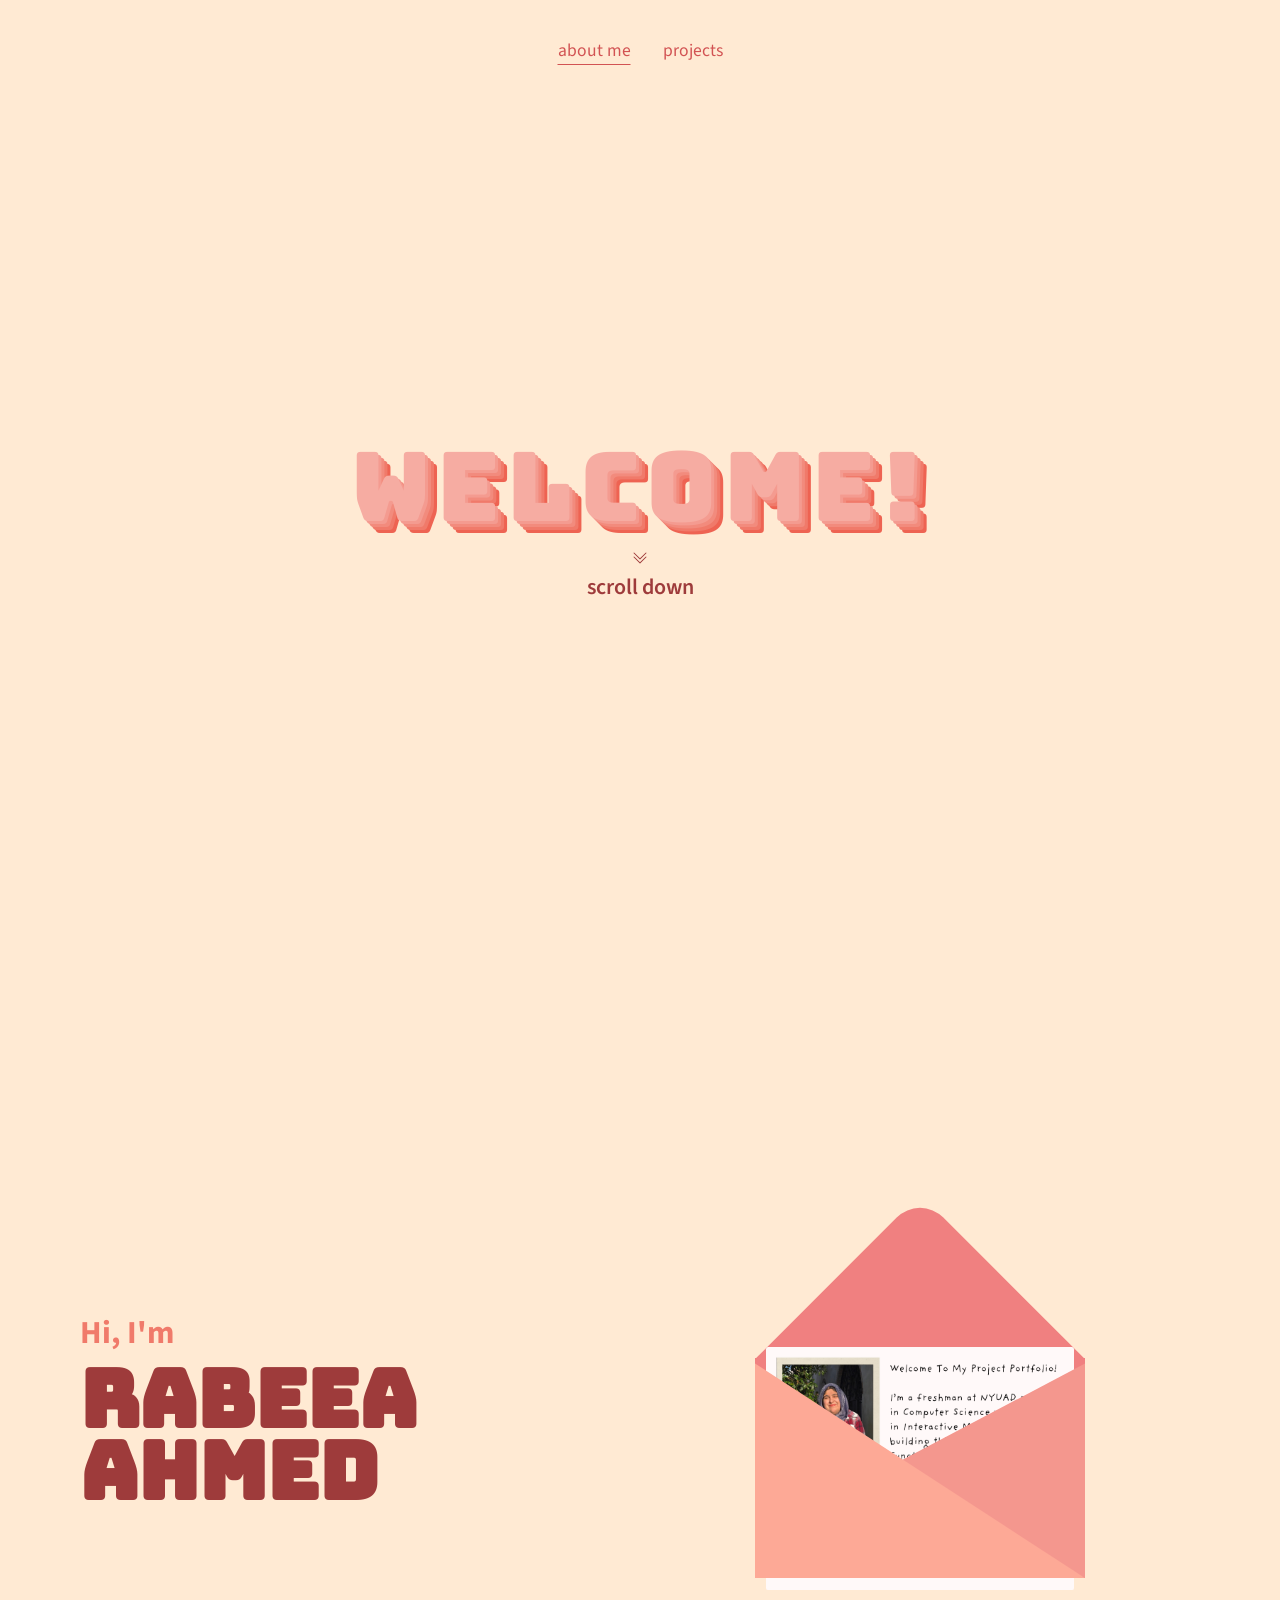
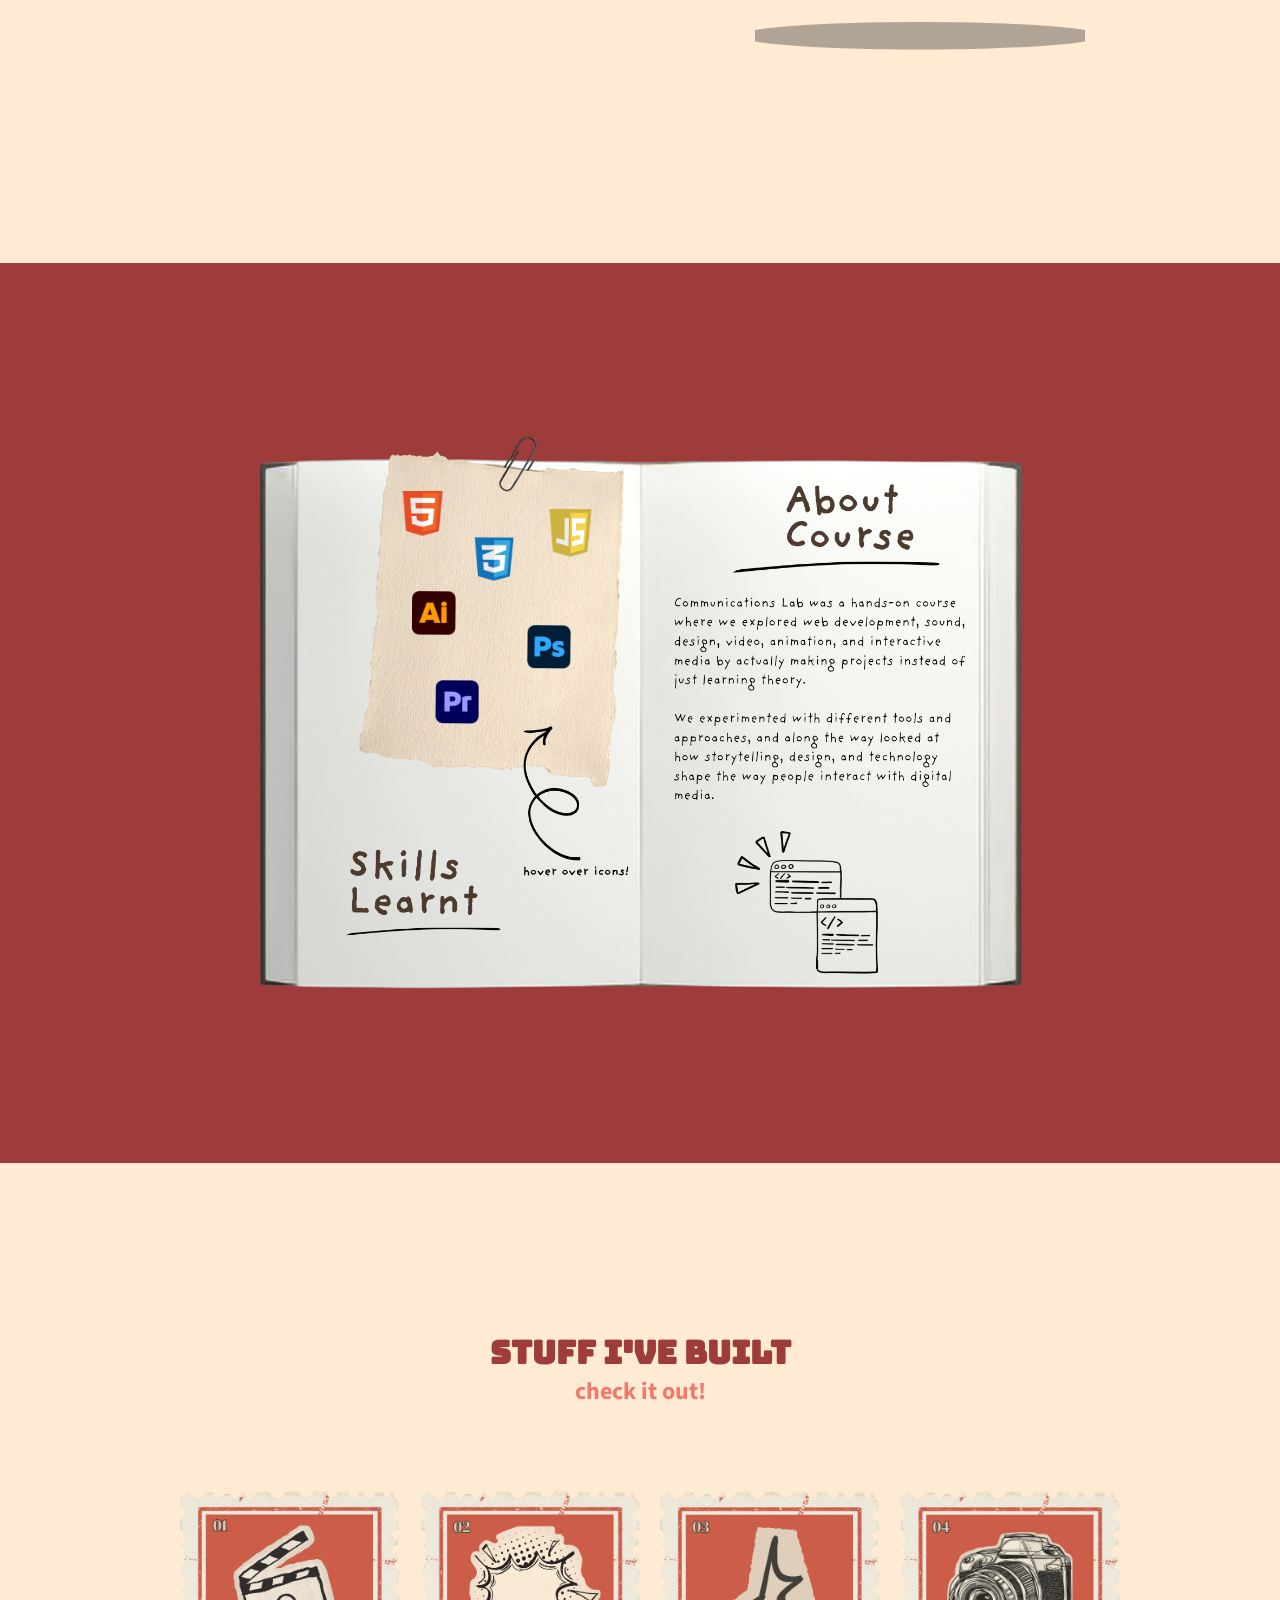
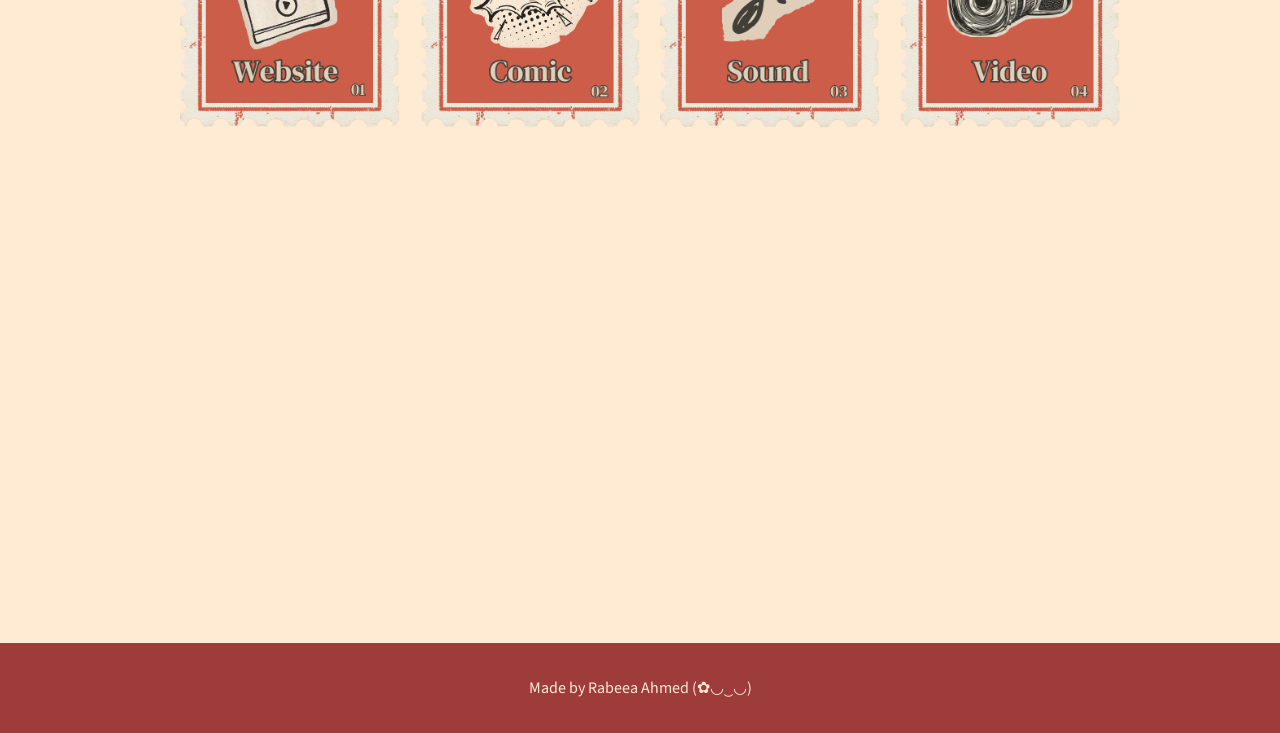
==== index.html @ ad3b731f "Initial Commit" ====
<!DOCTYPE html>
<html lang="en">
<head>
    <meta charset="UTF-8">
    <meta name="viewport" content="width=device-width, initial-scale=1.0">
    <title>Rabeea's Things</title>

    <link rel="stylesheet" href="style.css">
    <link href="https://unpkg.com/aos@2.3.1/dist/aos.css" rel="stylesheet">
    <link href="https://fonts.googleapis.com/css2?family=Bungee&display=swap" rel="stylesheet">

    <link rel="preconnect" href="https://fonts.googleapis.com">
    <link rel="preconnect" href="https://fonts.gstatic.com" crossorigin>
    <link href="https://fonts.googleapis.com/css2?family=Source+Sans+3:ital,wght@0,200..900;1,200..900&display=swap" rel="stylesheet">

</head>

<body>
    <!-- header -->
     <header>
        <!-- navigation -->
         <nav>
            <ul>
                <li><a style=" text-decoration: underline; text-underline-offset: 8px;  color:inherit;" href="index.html">about me</a></li>
                <li><a style="text-decoration:none; color:inherit;" href=projects.html>projects</a></li>
            </ul>
         </nav>
     </header>



     <!-- welcome -->
    <div class="welcome">
        <h2 class="text-shadows">welcome!</h2>
        <div class="scroll-down">
        <svg xmlns="http://www.w3.org/2000/svg" width="16" height="16" fill="currentColor"
            class="bi bi-chevron-double-down" viewBox="0 0 16 16">
            <path fill-rule="evenodd"
                d="M1.646 6.646a.5.5 0 0 1 .708 0L8 12.293l5.646-5.647a.5.5 0 0 1 .708.708l-6 6a.5.5 0 0 1-.708 0l-6-6a.5.5 0 0 1 0-.708" />
            <path fill-rule="evenodd"
                d="M1.646 2.646a.5.5 0 0 1 .708 0L8 8.293l5.646-5.647a.5.5 0 0 1 .708.708l-6 6a.5.5 0 0 1-.708 0l-6-6a.5.5 0 0 1 0-.708" />
        </svg>
        scroll down
        </div>
    </div>

    <!-- about me -->
    <div class="about-me" >
        <!-- name -->
        <div class="text" data-aos="fade-in" data-aos-duration="1000">
            <h2 style="font-size: 2em;">Hi, I'm</h2>
            <h1 class="name">RABEEA AHMED</h1>
        </div>

        <!-- envelope -->
        <div class="envelope-section">
            <div class="container">
            <div class="valentines" id="valentine">

                <div class="envelope">
                <div class="card"></div>
                </div>

                <div class="front"></div>

            </div>
            </div>
        </div>

    </div>


    <!-- skills and course description -->
    <div class="skills-section">
    <div class="notebook-wrapper" data-aos="fade-right">
        <img src="/img/skill.png" class="notebook-bg" >

        <div class="skill-box html" style="top: 10%; left: 15%;">
            <img src="/img/html.png" alt="HTML">
            <span class="skill-label">HTML</span>
        </div>

        <div class="skill-box css" style="top: 18%; left: 24.5%;">
            <img src="/img/css.png" alt="CSS">
            <span class="skill-label">CSS</span>
        </div>

        <div class="skill-box js" style="top: 13%; left: 34%;">
            <img src="/img/js.png" alt="Javascript">
            <span class="skill-label">JavaScript</span>
        </div>

        <div class="skill-box ai" style="top: 28%; left: 16%;">
            <img src="/img/illustrator.png" alt="Adobe Illustrator">
            <span class="skill-label">Adobe Illustrator</span>
        </div>

        <div class="skill-box pr" style="top: 44%; left: 19%;">
            <img src="/img/premier.png" alt="Premier Pro">
            <span class="skill-label">Premier Pro</span>
        </div>

        <div class="skill-box ps" style="top: 34%; left: 31%;">
            <img src="/img/photoshop.png" alt="Photoshop">
            <span class="skill-label">Adobe Photoshop</span>
        </div>
        
        </div>
    </div>

    <!-- projects -->
    <div data-aos="fade-up" data-aos-duration="1000" class="projects">
        <h1>stuff i've built</h1>
        <h2>check it out!</h2>
        <a href="projects.html#one">
            <img src="img/website.png">
        </a>

        <a href="projects.html#two">
            <img src="img/comic.png">
        </a>

        <a href="projects.html#three">
            <img src="img/sound.png">
        </a>

        <a href="projects.html#four">
            <img src="img/video.png">
        </a>
    </div>
    

    <!-- javascript -->
    <script src="https://unpkg.com/aos@2.3.1/dist/aos.js"></script>

    <script>
        const el = document.querySelector("#valentine");

        const observer = new IntersectionObserver((entries) => {
        entries.forEach(entry => {
        if (entry.isIntersecting) {
            el.classList.add("open");
        } else {
            el.classList.remove("open");
        }
        });
        }, { threshold: 0.5 });

        observer.observe(el);

        AOS.init();
        
    </script>

</body>

<!-- footer -->
<footer>
    <div>Made by Rabeea Ahmed (✿◡‿◡)</div>
</footer>

</html>
---- style.css ----
html, body {
    overflow-x: hidden;
}

/* body */
body {
  margin: 0;
  padding: 0;
  font-family: "Source Sans 3", sans-serif;
  background-color: #FFEAD3 ;
}

/* nav */
header {
  display: flex;
  justify-content: center; /* center everything horizontally */
  align-items: center;
  background-color: #FFEAD3;
  padding-top: 3%;
}

/* navigation */
nav ul {
  display: flex;
  justify-content: center; /* center items inside */
  align-items: center;
  list-style: none;
  padding: 0;
  margin: 0;
  gap: 2rem; /* space between items */
}

/* navigation elements */
nav ul li {
  font-size: 1.1em;
  color: #D25353;
}

nav ul li a {
  text-decoration: none;
  color: inherit;
}

nav ul li:hover {
  color: #EA7B7B;
}


/* welcome effect */
*,
*::before,
*::after {
  box-sizing: border-box;
}

:root {
  --color-primary: #f6aca2;
  --color-secondary: #f49b90;
  --color-tertiary: #f28b7d;
  --color-quaternary: #f07a6a;
  --color-quinary: #ee6352;
}

.welcome {
  display: flex;
  align-content: center;
  justify-content: center;

    min-height: 100vh;
    font-weight: 300;
    font-size: 1.25rem;
    display: flex;
    flex-direction: column;
    justify-content: center;
    overflow: hidden;
    background-color: #FFEAD3;
}

.text-shadows {
  text-shadow: 3px 3px 0 var(--color-secondary), 6px 6px 0 var(--color-tertiary),
    9px 9px var(--color-quaternary), 12px 12px 0 var(--color-quinary);
  font-family: bungee, sans-serif;
  font-weight: 400;
  text-transform: uppercase;
  font-size: calc(2rem + 5vw);
  text-align: center;
  margin: 0;
  color: var(--color-primary);
  animation: shadows 1.2s ease-in infinite;
  letter-spacing: 0.4rem;
}

@keyframes shadows {
  0% {
    text-shadow: none;
  }
  10% {
    transform: translate(-3px, -3px);
    text-shadow: 3px 3px 0 var(--color-secondary);
  }
  20% {
    transform: translate(-6px, -6px);
    text-shadow: 3px 3px 0 var(--color-secondary),
      6px 6px 0 var(--color-tertiary);
  }
  30% {
    transform: translate(-9px, -9px);
    text-shadow: 3px 3px 0 var(--color-secondary),
      6px 6px 0 var(--color-tertiary), 9px 9px var(--color-quaternary);
  }
  40% {
    transform: translate(-12px, -12px);
    text-shadow: 3px 3px 0 var(--color-secondary),
      6px 6px 0 var(--color-tertiary), 9px 9px var(--color-quaternary),
      12px 12px 0 var(--color-quinary);
  }
  50% {
    transform: translate(-12px, -12px);
    text-shadow: 3px 3px 0 var(--color-secondary),
      6px 6px 0 var(--color-tertiary), 9px 9px var(--color-quaternary),
      12px 12px 0 var(--color-quinary);
  }
  60% {
    text-shadow: 3px 3px 0 var(--color-secondary),
      6px 6px 0 var(--color-tertiary), 9px 9px var(--color-quaternary),
      12px 12px 0 var(--color-quinary);
  }
  70% {
    text-shadow: 3px 3px 0 var(--color-secondary),
      6px 6px 0 var(--color-tertiary), 9px 9px var(--color-quaternary);
  }
  80% {
    text-shadow: 3px 3px 0 var(--color-secondary),
      6px 6px 0 var(--color-tertiary);
  }
  90% {
    text-shadow: 3px 3px 0 var(--color-secondary);
  }
  100% {
    text-shadow: none;
  }
}

/* scroll effect */
.scroll-down {
  display: flex;
  flex-direction: column;
  align-items: center;
  animation: bounce 1s infinite;

     color: #9E3B3B;
    text-align: center;
    font-size: 1.1em;
    font-weight: 600;
}

.scroll-down svg {
  margin-bottom: 5px;
}

.scroll{
  
     color: #9E3B3B;
    text-align: center;
    font-size: 1.1em;
    font-weight: 600;
}

@keyframes bounce {
  0%, 100% {
    transform: translateY(0);
  }
  25%, 75% {
    transform: translateY(4px);
  }
  50% {
    transform: translateY(8px);
  }
}



/* envelope */
.container{
  position: relative;
  display: grid;
  place-items: center;
  min-height: 100vh;
  margin: 0;
  overflow-x: hidden;
}

.valentines{
  position: relative;
  top: 50px;
  cursor: pointer;
  animation: up 3s linear infinite;
}

.envelope{
  position: relative;
  width: 300px;
  height: 200px;
  background: #f08080;
  display: grid;
  place-items: center;


}

.envelope::before{
  content: '';
  position: absolute;
  width: 212px;
  height: 212px;
  background: #f08080;
  transform: rotate(45deg);
  top: -105px;
  left: 44px;
  border-radius: 30px 0 0 0;
}

.front{
  position: absolute;
  border-right: 180px solid #f4978e;
  border-top: 95px solid transparent;
  border-bottom: 100px solid transparent;
  left: 120px;
  top: 5px;
  width: 0;
  height: 0;
  z-index: 10;
}

.front::before{
  content: '';
  position: absolute;
  border-left: 300px solid #fda996;
  border-top: 195px solid transparent;
  left: -120px;
  top: -95px;
}

/* letter */
.card{
  position: relative;
  width: 280px;
  height: 221px;;

  background-image: url("/img/letter2.png");
  background-size: cover;
  background-repeat: no-repeat;
  background-position: center;

  border-radius: 2px;
  display: grid;
  place-items: center;

  transition: 1s ease;
  transform: translateY(-10px);
  
}

/* open state on scroll */
.valentines.open .card{
  transform: translateY(-140px);
}

/* image inside card */
.letter-img{
  width: 70%;
  height: auto;
  object-fit: contain;
  z-index: 2;
}

/* floating animation */
@keyframes up{
  0%, 100%{ transform: translateY(0); }
  50%{ transform: translateY(-30px); }
}

/* shadow */
.valentines::before{
  content: '';
  position: absolute;
  width: 330px;
  height: 25px;
  border-radius: 50%;
  background: rgba(0,0,0,.3);
  top: 240px;
  left: -15px;
  animation: scale 3s linear infinite;
}

@keyframes scale{
  0%, 100%{ transform: scaleX(1); }
  50%{ transform: scaleX(.85); }
}


/* about me */
.about-me{
  display: flex;
  justify-content: space-between;
  align-items: center;
  min-height: 100vh;
  padding: 0 80px;
}

.text{
  flex: 1;
  padding: 0;
  margin: 0;
}

.envelope-section{
  flex: 1;
  display: flex;
  justify-content: center;
}


.container{
  transform: scale(1.1);
  transform-origin: center;
}

.text{
    color:#f07a6a;
    line-height: 0.9;
}

.text h2{
    margin: 0;
}

.text h1{
    margin: 0;
    margin-top: 15px;


}
.name{
    font-family: "Bungee", sans-serif;
    font-size: 5em;
    color:#9E3B3B;
}



@import url('https://fonts.googleapis.com/css2?family=Indie+Flower&display=swap');

/* skills and course description */
.skills-section {
    width: 100vw;
    height: 100vh;
    background-color: #9E3B3B;
    display: flex;
    justify-content: center;
    align-items: center;
}

.notebook-wrapper {
    position: relative;
    width: 60vw; 
}

.notebook-bg {
    width: 100%;
    display: block;
}

.skill-box {
    position: absolute;
    display: flex;
    flex-direction: column;
    align-items: center;
    transition: transform 0.3s ease;
}

.skill-box img {
    width: 40%; /* size of individual icons */
    height: auto;
    cursor: pointer;
}

/* label */
.skill-label {
    font-family: 'Indie Flower', cursive;
    font-size: 1vw;
    color: #333;
    margin-top: 5px;
    white-space: nowrap;
    
    /* reveal animation */
    clip-path: inset(0 100% 0 0); 
    transition: clip-path 0.5s steps(15);
}

/* hover state */
.skill-box img:hover {
    transform: scale(1.1) rotate(3deg); /* slight lift and tilt */
}

.skill-box:hover .skill-label {
    clip-path: inset(0 0 0 0); /* reveals text */
}


.skill-item {
    display: flex;
    align-items: center;
    gap: 10px;
    cursor: pointer;
}

.skill-name {
    font-family: 'Indie Flower', cursive;
    font-size: 1.2rem;
    color: #333;
    
    /* initially hidden via clipping */
    clip-path: inset(0 100% 0 0); 
    transition: clip-path 0.8s steps(40); 
    white-space: nowrap;
}

/* When the icon or the container is hovered, reveal the text */
.skill-item:hover .skill-name {
    clip-path: inset(0 0 0 0); /* Reveals the text from left to right */
}

.skill-item:hover .skill-icon {
    animation: jitter 0.2s infinite;
}

@keyframes jitter {
    0% { transform: rotate(0deg); }
    33% { transform: rotate(1deg); }
    66% { transform: rotate(-1deg); }
    100% { transform: rotate(0deg); }
}


/* projects */
.projects {
    display: flex;
    flex-wrap: wrap;

    justify-content: center;   
    align-content: flex-start; 
    text-align: center;
    padding: 50px;

    min-height: 100vh; 
    

}

.projects h1 {
    width: 100%;
    font-family: "Bungee", sans-serif;
    color:#9E3B3B;
    margin: 0;
    margin-top: 10%;
}

.projects h2 {
    width: 100%;
    font-size: 1.5em;
    margin: 0;
    margin-bottom: 80px;
    color:#f07a6a;
}

.projects img {
    width: 220px; 
    height: 240px;
    display: block;
    cursor: pointer;
    margin: 0 0 20px 20px;

    
}

.projects img:hover {
    transform: translateY(-10px) rotate(3deg); /* lift and slight tilt */
    filter: drop-shadow(15px 15px 25px rgba(0,0,0,0.2)); 
}

.projects img:active {
  /* squishes down when clicked */
  transform: scale(0.95);
}




/* footer */
footer {
    display: flex;
    align-items: center;
    margin-top: 20vh;
    justify-content: center;
    background-color: #9E3B3B;
    color: #FFEAD3;
    width: 100vw;
    height: 10vh;
    font-size: 1em;
}


/*  my projects */
.list div{
    margin-bottom: 10vh;
    padding:5%;
}
.slide .overlay {
    position: relative;
    z-index: 2;
}

.slide {
    position: relative;
    width: 100vw;
    height: 100vh;
    overflow: hidden;
}

.slide img {
    position: absolute;
    inset: 0;
    width: 100%;
    height: 100%;
    object-fit: cover;
}

.overlay {
    position: absolute;
    top: 50%;
    transform: translateY(-50%);
    z-index: 2;

    display: flex;
    flex-direction: column;
    gap: 10px;

      overflow: hidden;

}

.overlay.left {
    left: -8vw;
    align-items: flex-start;
}

.overlay.right {
    right: -7vw;
    align-items: flex-end;
}


.overlay video {
    width: 28vw;
    max-width: 450px;
    border-radius: 12px;
    object-fit: cover;
}

.cta {
    color: #EA7B7B;
    text-decoration: none;
    font-family: "Bungee", sans-serif;
    font-size: 1rem;

    background: rgba(255, 255, 255, 0.4);
    padding: 10px 15px;
    border-radius: 8px;

    transition: 0.2s ease;

    position: absolute;
    top: 90%;

}

.overlay.left .cta {
    left: 12%;
}

.overlay.right .cta {
    right: 12%;
    left: auto; /* important: cancels left */
}

.cta:hover {
    transform: scale(1.05);
}



/* mobile responsiveness */
@media (max-width: 768px) {
    /* Prevent the parent container from overflowing */
    .list {
        overflow-x: hidden;
        width: 100%;
    }

    .slide {
        height: auto; 
        display: flex;
        flex-direction: column;
        margin-bottom: 5vh;
        align-items: center; 
        /* Fix the horizontal cutoff */
        width: 100%; 
        overflow: visible; 
    }

    .slide img {
        position: relative;
        /* CRITICAL: Must be less than 100% to see the shift */
        width: 100%; 
        height: auto;
        min-height: 200px;
        max-height: 300px;
        inset: auto;
        border-radius: 10px;
        object-fit: cover;
    }

    /* Shift images for slides 1 and 3 to the LEFT */
    #one img, #three img {
        margin-right: 25%; /* Ensures it touches the left edge */
    }

    /* Shift images for slides 2 and 4 to the RIGHT */
    #two img, #four img {
        margin-left: 25%; /* Ensures it touches the right edge */
    }

    .overlay.left, 
    .overlay.right {
        position: relative;
        top: 0;
        left: 0;
        right: 0;
        transform: none;
        width: 100%;
        padding: 20px 0;
        
        display: flex;
        flex-direction: column;
        align-items: center !important; 
        gap: 10px;
    }

    .overlay video {
        /* Ensure video doesn't cause overflow */
        width: 90%; 
        max-width: 450px;
        height: auto;
    }

    .overlay.left .cta,
    .overlay.right .cta {
        position: static;
        margin: 10px auto;
        transform: none;
        left: auto;
        right: auto;
        width: fit-content;

        font-size: 0.8rem;
    }

    .about-me {
        flex-direction: column; /* Stacks text on top of envelope */
        justify-content: center;
        padding: 40px 20px;
        min-height: auto;
        text-align: center; /* Centers the "Hi, I'm" text */
    }

    .text {
        flex: none;
        margin-bottom: 50px; /* Space between name and envelope */
        width: 100%;
    }

    .name {
        font-size: 3em; /* Shrink large text for mobile screens */
        word-wrap: break-word;
    }

    .envelope-section {
        flex: none;
        width: 100%;
        display: flex;
        justify-content: center;
        align-items: center;
    }

    /* Adjust the container height so the envelope isn't floating in 100vh of space */
    .container {
        min-height: 400px; 
        transform: scale(0.8); /* Slightly shrink the envelope for small screens */
        width: 100%;
        overflow: visible; 

    }

    .valentines {
        top: 0; /* Adjust positioning since we are no longer centering in 100vh */
    }


    .valentines.open .card {
        transform: translateY(-150px); 
    }

    /* 1. Change the notebook image */
    .notebook-bg {
        /* Replace this with your mobile-specific image path */
        content: url("/img/skill2.png"); 
        width: 90vw; /* Make it larger on mobile screens */
    }

    .notebook-wrapper {
        width: 90vw;
    }

    /* 2. Hide all the individual skill boxes and labels */
    .skill-box {
        display: none !important;
    }

    /* 3. Disable the skills section 100vh constraint if needed */
    .skills-section {
        height: auto;
        padding: 50px 0;
    }

      nav ul {
    flex-direction: column; /* stack vertically */
    gap: 1rem;
    padding: 1rem 0;
  }
}
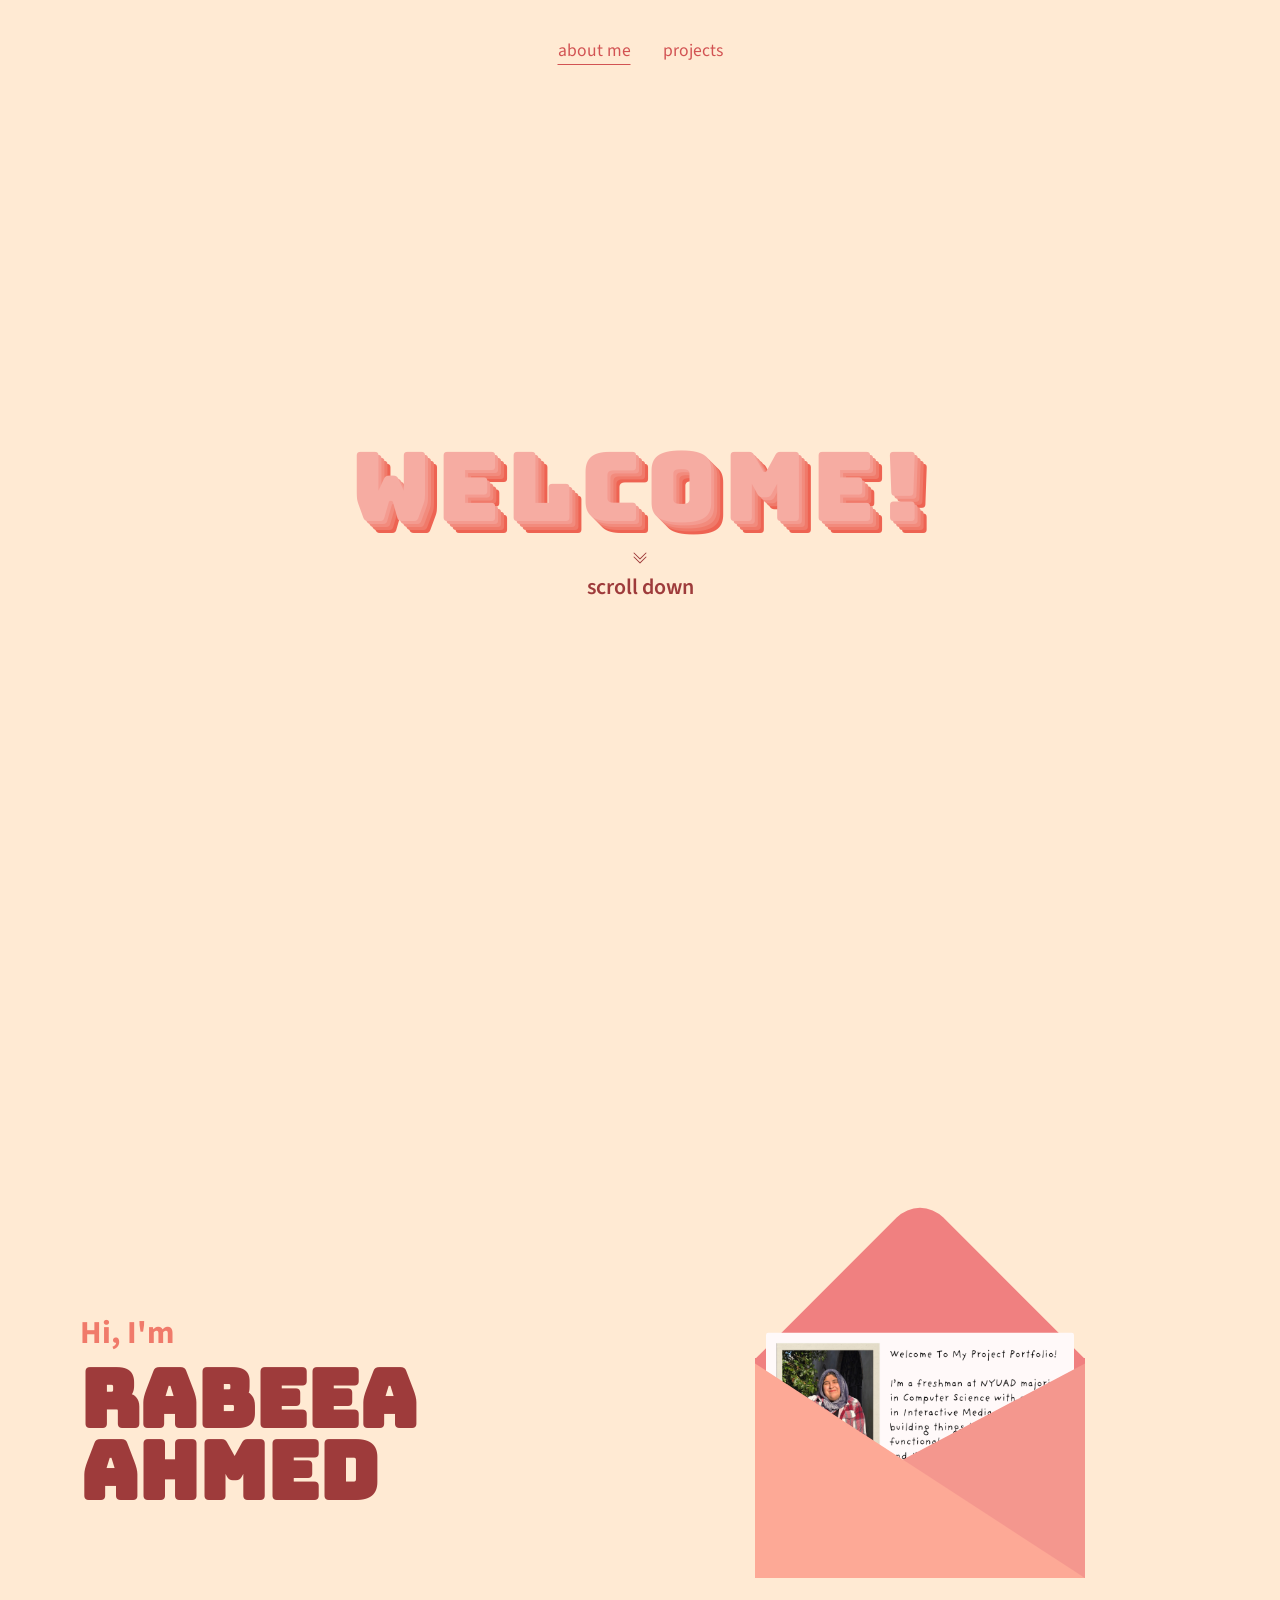
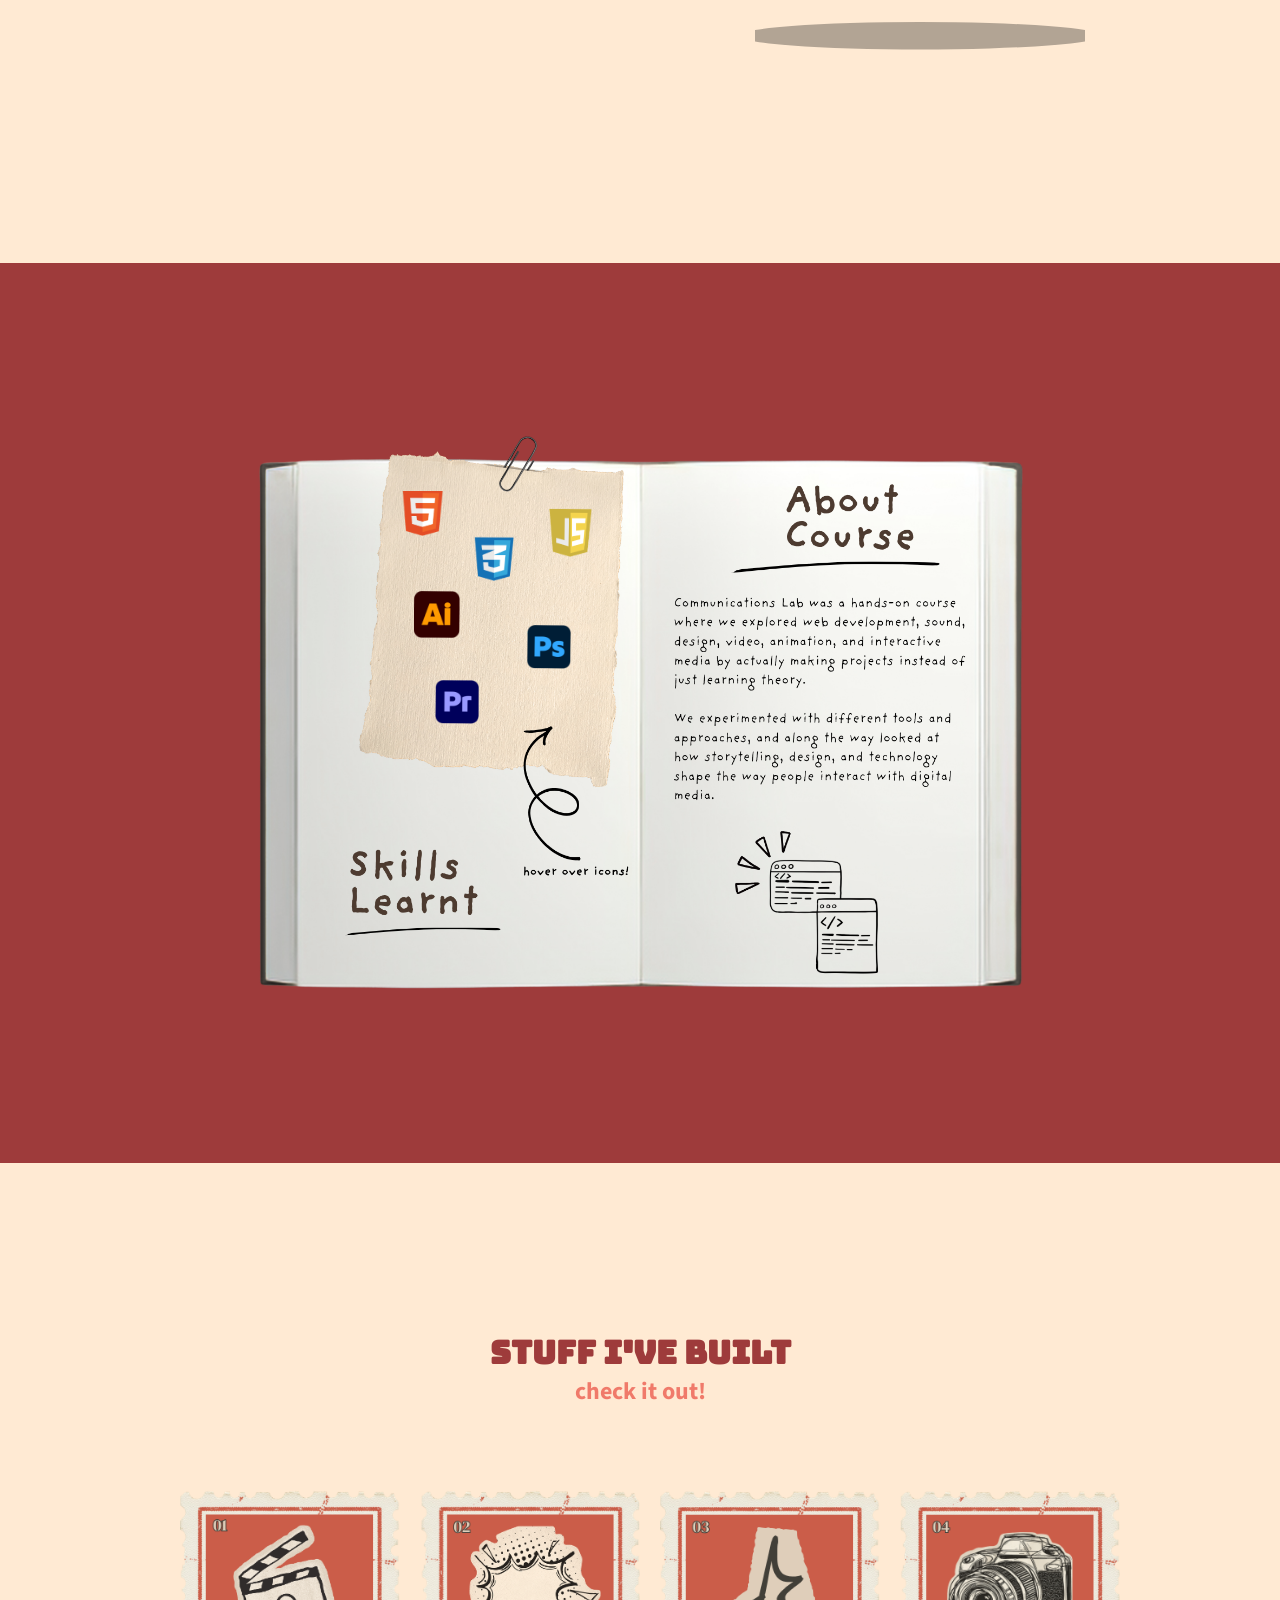
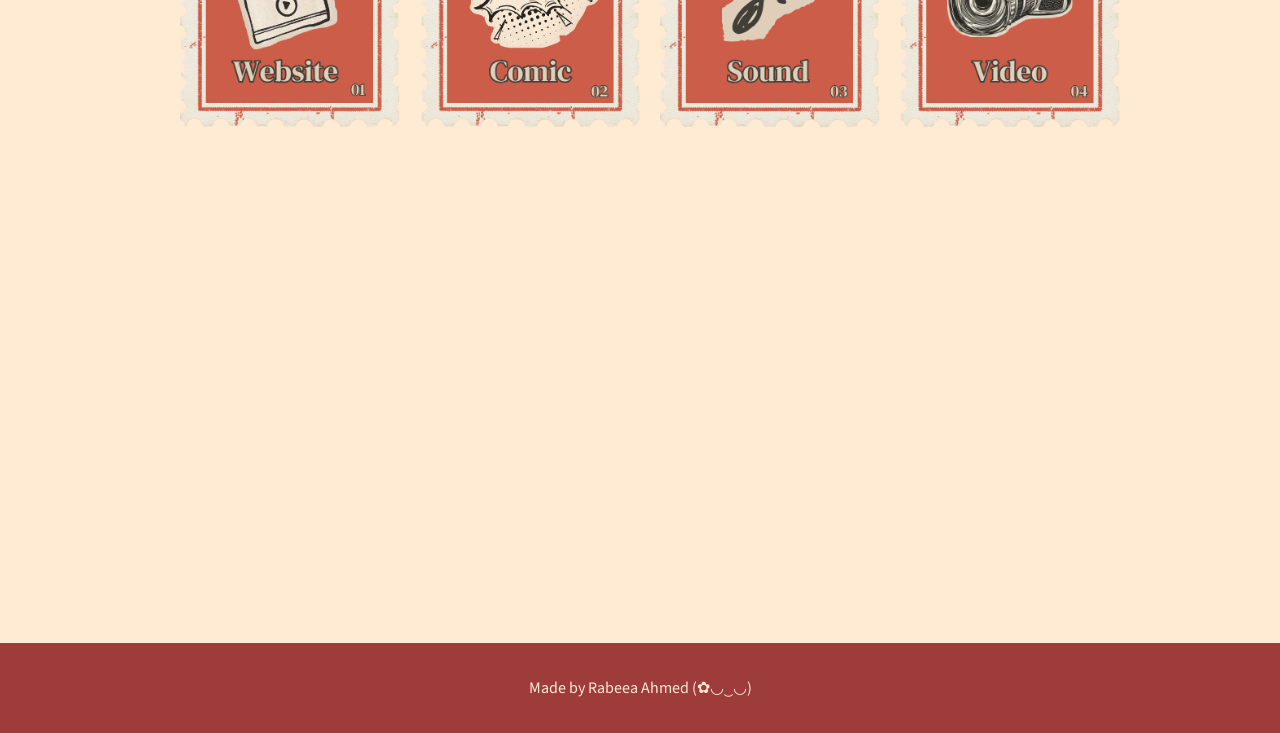
==== commit eaba78bc: "Update letter pop out" ====
--- a/index.html
+++ b/index.html
@@ -8,6 +8,7 @@
     <link rel="stylesheet" href="style.css">
     <link href="https://unpkg.com/aos@2.3.1/dist/aos.css" rel="stylesheet">
     <link href="https://fonts.googleapis.com/css2?family=Bungee&display=swap" rel="stylesheet">
+    <link href="https://fonts.googleapis.com/css2?family=Gloria+Hallelujah&display=swap" rel="stylesheet">
 
     <link rel="preconnect" href="https://fonts.googleapis.com">
     <link rel="preconnect" href="https://fonts.gstatic.com" crossorigin>
@@ -66,42 +67,49 @@
             </div>
             </div>
         </div>
+    </div>
 
+    <div class="popup" id="popup">
+    <div class="popup-content">
+        <img src="img/letter.png" alt="Popup Image">
+        <span class="close" id="closePopup">×</span>
     </div>
+    </div>
+
 
 
     <!-- skills and course description -->
     <div class="skills-section">
     <div class="notebook-wrapper" data-aos="fade-right">
-        <img src="/img/skill.png" class="notebook-bg" >
+        <img src="img/skill.png" class="notebook-bg" >
 
         <div class="skill-box html" style="top: 10%; left: 15%;">
-            <img src="/img/html.png" alt="HTML">
+            <img src="img/html.png" alt="HTML">
             <span class="skill-label">HTML</span>
         </div>
 
         <div class="skill-box css" style="top: 18%; left: 24.5%;">
-            <img src="/img/css.png" alt="CSS">
+            <img src="img/css.png" alt="CSS">
             <span class="skill-label">CSS</span>
         </div>
 
         <div class="skill-box js" style="top: 13%; left: 34%;">
-            <img src="/img/js.png" alt="Javascript">
+            <img src="img/js.png" alt="Javascript">
             <span class="skill-label">JavaScript</span>
         </div>
 
         <div class="skill-box ai" style="top: 28%; left: 16%;">
-            <img src="/img/illustrator.png" alt="Adobe Illustrator">
+            <img src="img/illustrator.png" alt="Adobe Illustrator">
             <span class="skill-label">Adobe Illustrator</span>
         </div>
 
         <div class="skill-box pr" style="top: 44%; left: 19%;">
-            <img src="/img/premier.png" alt="Premier Pro">
+            <img src="img/premier.png" alt="Premier Pro">
             <span class="skill-label">Premier Pro</span>
         </div>
 
         <div class="skill-box ps" style="top: 34%; left: 31%;">
-            <img src="/img/photoshop.png" alt="Photoshop">
+            <img src="img/photoshop.png" alt="Photoshop">
             <span class="skill-label">Adobe Photoshop</span>
         </div>
         
@@ -148,6 +156,26 @@
 
         observer.observe(el);
 
+
+        const card = document.querySelector(".card");
+        const popup = document.getElementById("popup");
+        const closeBtn = document.getElementById("closePopup");
+
+        card.addEventListener("click", () => {
+            popup.style.display = "flex";
+        });
+
+        closeBtn.addEventListener("click", () => {
+            popup.style.display = "none";
+        });
+
+        // optional: click outside image to close
+        popup.addEventListener("click", (e) => {
+            if (e.target === popup) {
+                popup.style.display = "none";
+            }
+        });
+
         AOS.init();
         
     </script>
@@ -159,4 +187,4 @@
     <div>Made by Rabeea Ahmed (✿◡‿◡)</div>
 </footer>
 
-</html>+</html>
--- a/style.css
+++ b/style.css
@@ -194,7 +194,6 @@
 .valentines{
   position: relative;
   top: 50px;
-  cursor: pointer;
   animation: up 3s linear infinite;
 }
 
@@ -248,7 +247,7 @@
   width: 280px;
   height: 221px;;
 
-  background-image: url("/img/letter2.png");
+  background-image: url("img/letter.png");
   background-size: cover;
   background-repeat: no-repeat;
   background-position: center;
@@ -258,13 +257,16 @@
   place-items: center;
 
   transition: 1s ease;
-  transform: translateY(-10px);
+  transform: translateY(-23px);
+
+  cursor: pointer;
+
   
 }
 
 /* open state on scroll */
 .valentines.open .card{
-  transform: translateY(-140px);
+  transform: translateY(-130px);
 }
 
 /* image inside card */
@@ -388,7 +390,7 @@
 
 /* label */
 .skill-label {
-    font-family: 'Indie Flower', cursive;
+    font-family: 'Gloria Hallelujah', cursive;
     font-size: 1vw;
     color: #333;
     margin-top: 5px;
@@ -592,7 +594,7 @@
 
 .overlay.right .cta {
     right: 12%;
-    left: auto; /* important: cancels left */
+    left: auto; 
 }
 
 .cta:hover {
@@ -603,7 +605,7 @@
 
 /* mobile responsiveness */
 @media (max-width: 768px) {
-    /* Prevent the parent container from overflowing */
+    /* prevent the parent container from overflowing */
     .list {
         overflow-x: hidden;
         width: 100%;
@@ -615,14 +617,12 @@
         flex-direction: column;
         margin-bottom: 5vh;
         align-items: center; 
-        /* Fix the horizontal cutoff */
         width: 100%; 
         overflow: visible; 
     }
 
     .slide img {
         position: relative;
-        /* CRITICAL: Must be less than 100% to see the shift */
         width: 100%; 
         height: auto;
         min-height: 200px;
@@ -632,14 +632,14 @@
         object-fit: cover;
     }
 
-    /* Shift images for slides 1 and 3 to the LEFT */
+    /* shift images for slides 1 and 3 to the left */
     #one img, #three img {
-        margin-right: 25%; /* Ensures it touches the left edge */
-    }
-
-    /* Shift images for slides 2 and 4 to the RIGHT */
+        margin-right: 25%;
+    }
+
+    /* shift images for slides 2 and 4 to the right */
     #two img, #four img {
-        margin-left: 25%; /* Ensures it touches the right edge */
+        margin-left: 25%; 
     }
 
     .overlay.left, 
@@ -659,7 +659,7 @@
     }
 
     .overlay video {
-        /* Ensure video doesn't cause overflow */
+        /* ensure video doesn't cause overflow */
         width: 90%; 
         max-width: 450px;
         height: auto;
@@ -678,21 +678,21 @@
     }
 
     .about-me {
-        flex-direction: column; /* Stacks text on top of envelope */
+        flex-direction: column; /* stacks text on top of envelope */
         justify-content: center;
         padding: 40px 20px;
         min-height: auto;
-        text-align: center; /* Centers the "Hi, I'm" text */
+        text-align: center; /* centers the "Hi, I'm" text */
     }
 
     .text {
         flex: none;
-        margin-bottom: 50px; /* Space between name and envelope */
+        margin-bottom: 50px; /* space between name and envelope */
         width: 100%;
     }
 
     .name {
-        font-size: 3em; /* Shrink large text for mobile screens */
+        font-size: 3em; /* shrink large text for mobile screens */
         word-wrap: break-word;
     }
 
@@ -704,10 +704,9 @@
         align-items: center;
     }
 
-    /* Adjust the container height so the envelope isn't floating in 100vh of space */
     .container {
         min-height: 400px; 
-        transform: scale(0.8); /* Slightly shrink the envelope for small screens */
+        transform: scale(0.8); /* slightly shrink the envelope for small screens */
         width: 100%;
         overflow: visible; 
 
@@ -722,23 +721,22 @@
         transform: translateY(-150px); 
     }
 
-    /* 1. Change the notebook image */
+    /* change the notebook image */
     .notebook-bg {
-        /* Replace this with your mobile-specific image path */
-        content: url("/img/skill2.png"); 
-        width: 90vw; /* Make it larger on mobile screens */
+        content: url("img/skill-mobile.png"); 
+        width: 90vw; /* make it larger on mobile screens */
     }
 
     .notebook-wrapper {
         width: 90vw;
     }
 
-    /* 2. Hide all the individual skill boxes and labels */
+    /* hide all the individual skill boxes and labels */
     .skill-box {
         display: none !important;
     }
 
-    /* 3. Disable the skills section 100vh constraint if needed */
+    /* disable the skills section 100vh constraint if needed */
     .skills-section {
         height: auto;
         padding: 50px 0;
@@ -749,4 +747,38 @@
     gap: 1rem;
     padding: 1rem 0;
   }
+}
+
+
+
+.popup {
+    position: fixed;
+    top: 0;
+    left: 0;
+    width: 100%;
+    height: 100%;
+    background: rgba(0,0,0,0.7);
+    display: none;
+    justify-content: center;
+    align-items: center;
+    z-index: 999;
+}
+
+.popup-content {
+    position: relative;
+    background: #fff9f9;
+    padding: 20px;
+}
+
+.popup-content img {
+    max-width: 40vw;
+    max-height: 80vh;
+}
+
+.close {
+    position: absolute;
+    top: 10px;
+    right: 15px;
+    font-size: 30px;
+    cursor: pointer;
 }
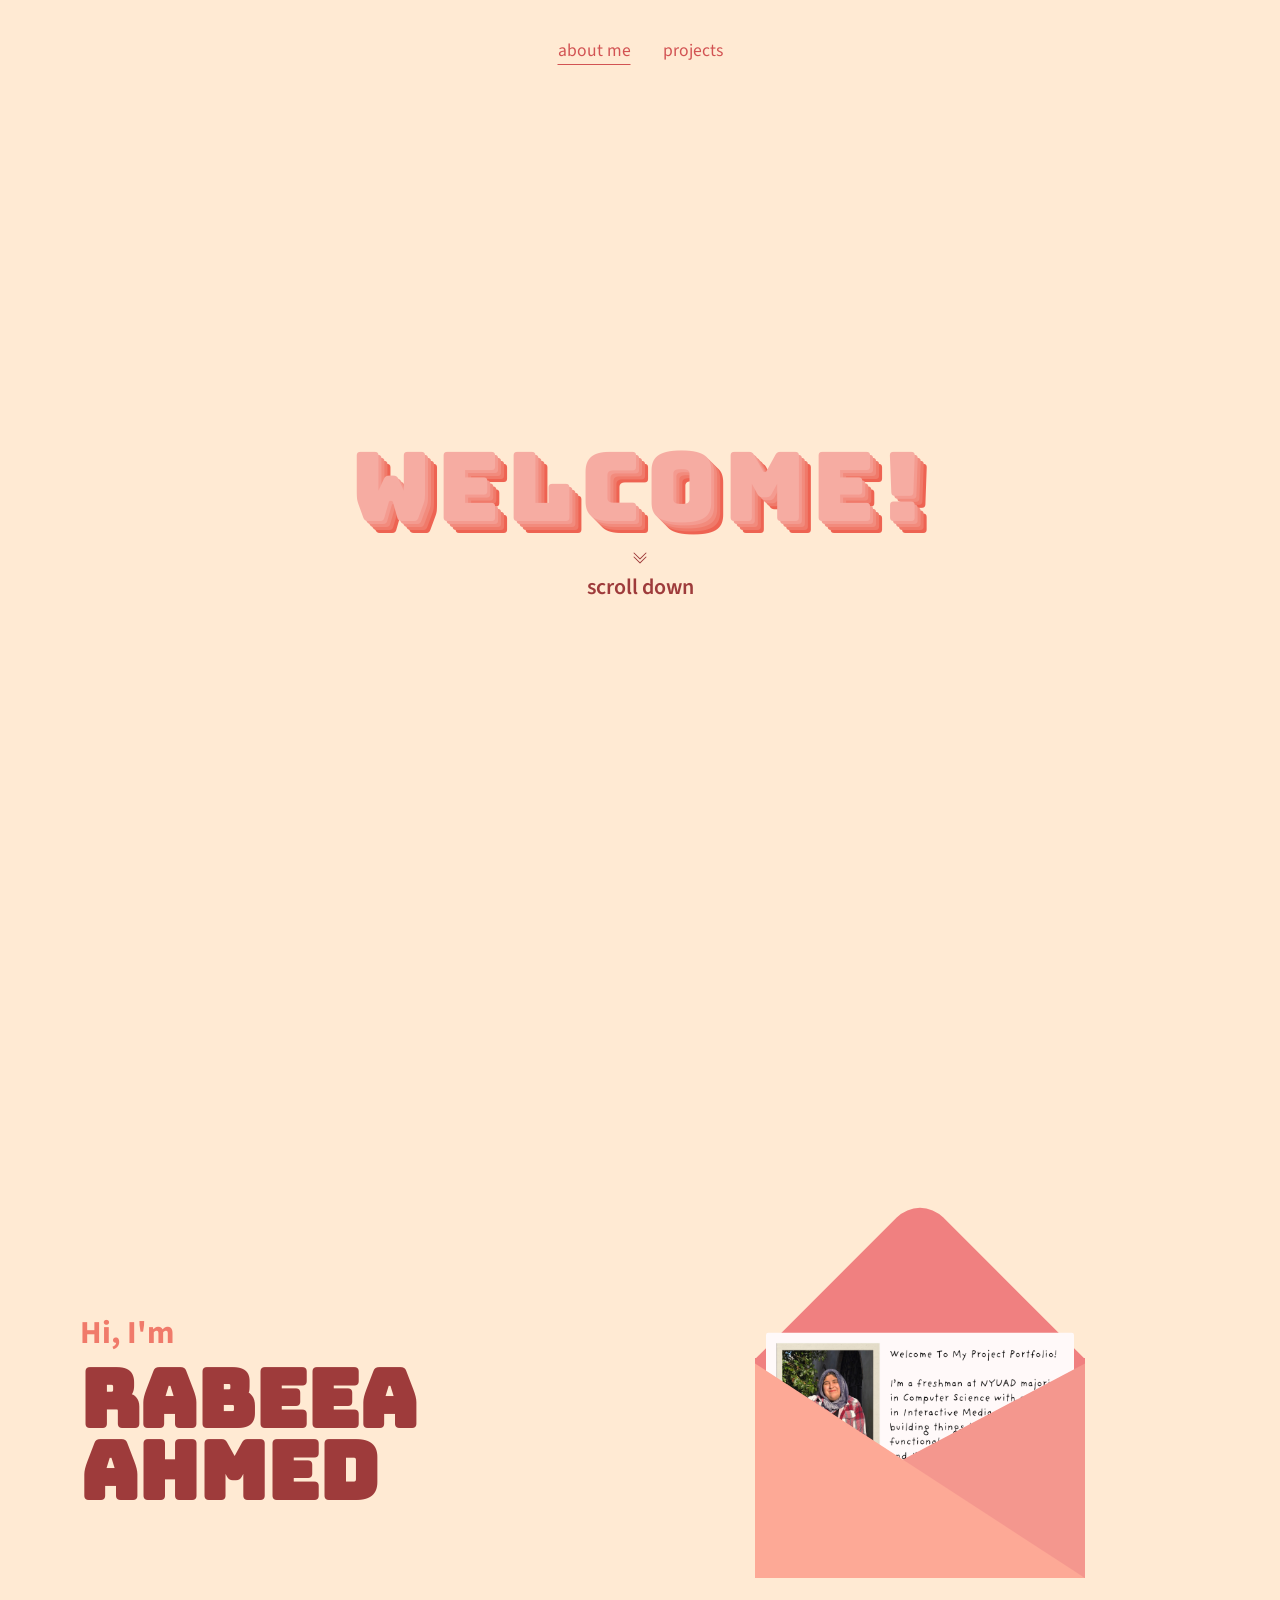
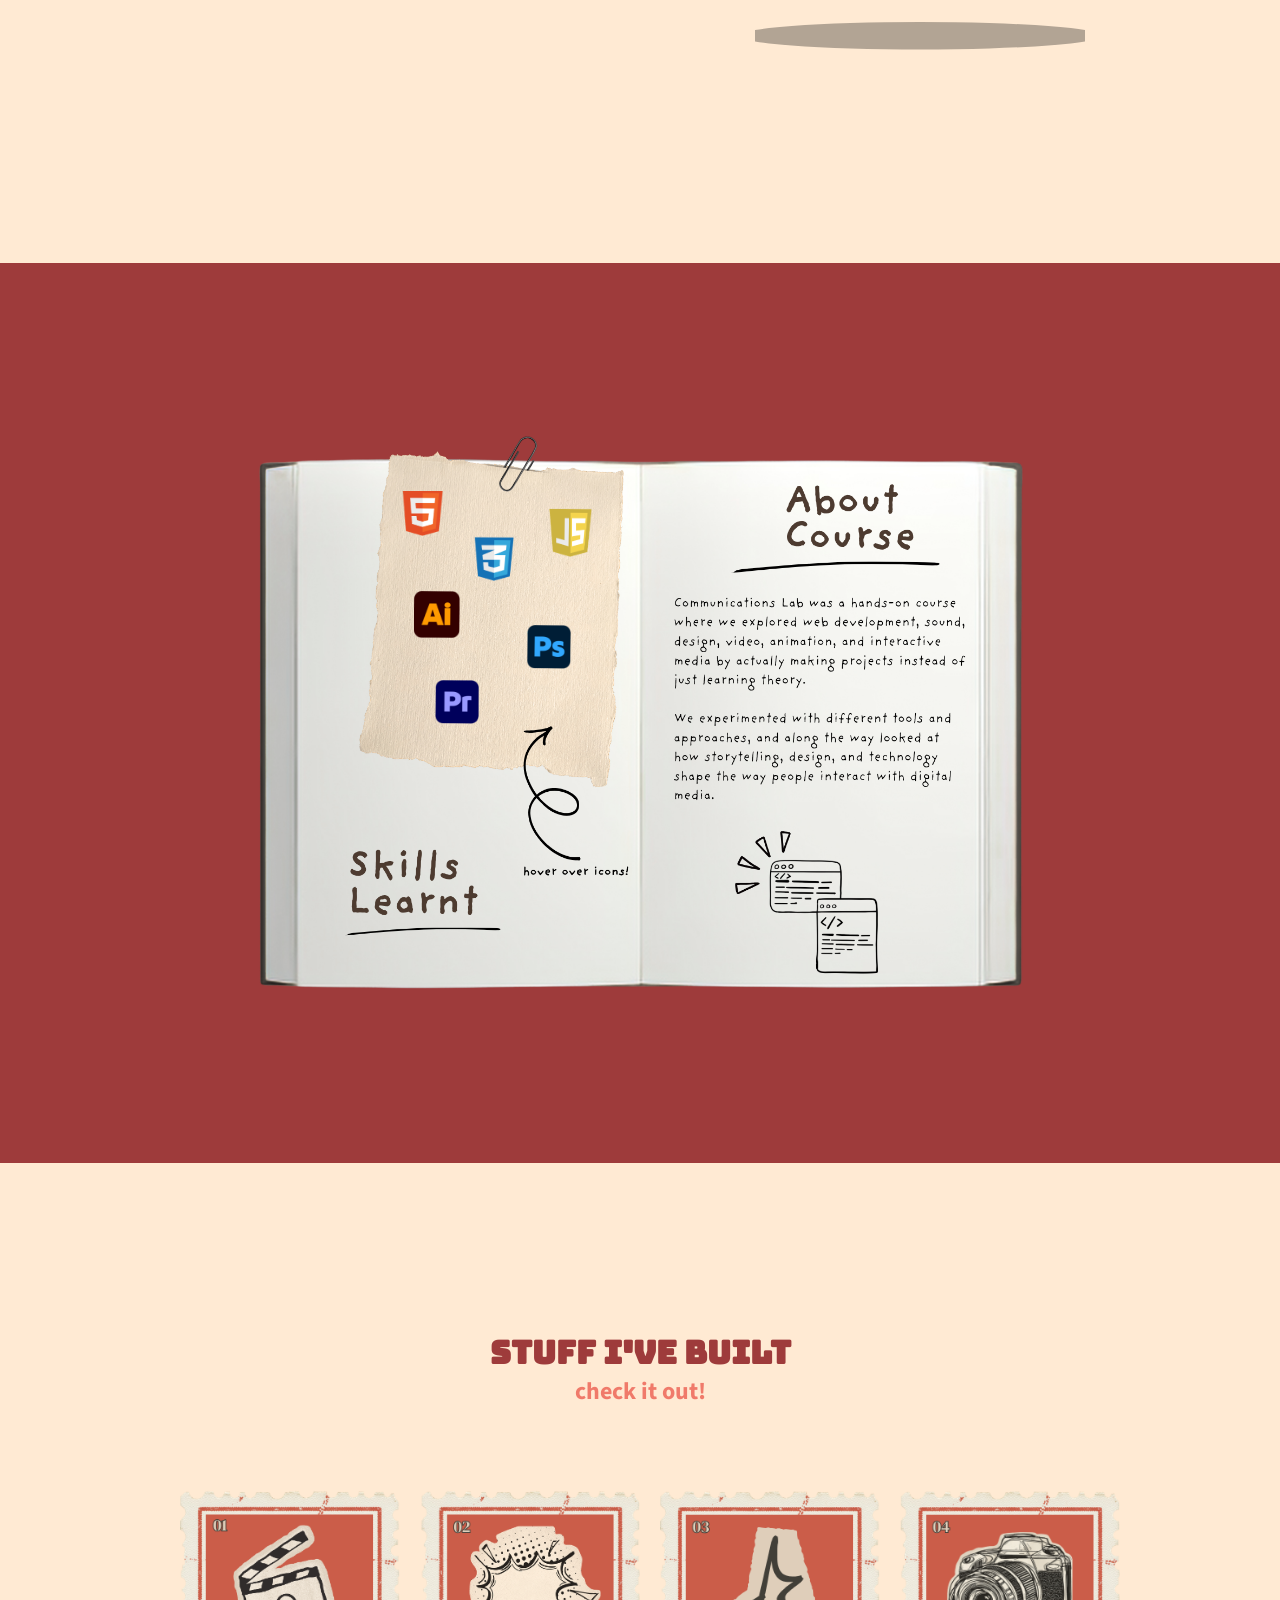
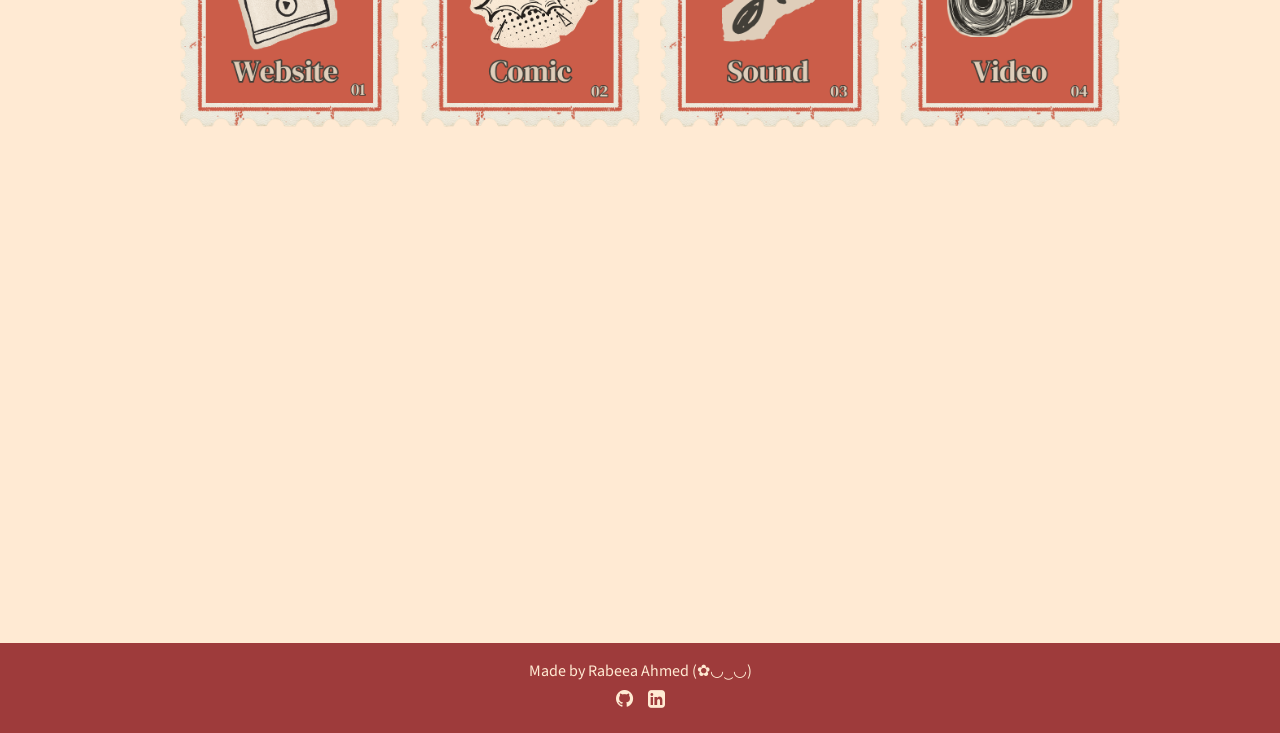
==== commit 06f1a262: "Update footer" ====
--- a/index.html
+++ b/index.html
@@ -13,7 +13,7 @@
     <link rel="preconnect" href="https://fonts.googleapis.com">
     <link rel="preconnect" href="https://fonts.gstatic.com" crossorigin>
     <link href="https://fonts.googleapis.com/css2?family=Source+Sans+3:ital,wght@0,200..900;1,200..900&display=swap" rel="stylesheet">
-
+    <link rel="stylesheet" href="https://cdnjs.cloudflare.com/ajax/libs/font-awesome/4.7.0/css/font-awesome.min.css">
 </head>
 
 <body>
@@ -142,49 +142,22 @@
     <script src="https://unpkg.com/aos@2.3.1/dist/aos.js"></script>
 
     <script>
-        const el = document.querySelector("#valentine");
+        // initialise scroll animations library
+        AOS.init();
+    </script>
 
-        const observer = new IntersectionObserver((entries) => {
-        entries.forEach(entry => {
-        if (entry.isIntersecting) {
-            el.classList.add("open");
-        } else {
-            el.classList.remove("open");
-        }
-        });
-        }, { threshold: 0.5 });
-
-        observer.observe(el);
-
-
-        const card = document.querySelector(".card");
-        const popup = document.getElementById("popup");
-        const closeBtn = document.getElementById("closePopup");
-
-        card.addEventListener("click", () => {
-            popup.style.display = "flex";
-        });
-
-        closeBtn.addEventListener("click", () => {
-            popup.style.display = "none";
-        });
-
-        // optional: click outside image to close
-        popup.addEventListener("click", (e) => {
-            if (e.target === popup) {
-                popup.style.display = "none";
-            }
-        });
-
-        AOS.init();
-        
-    </script>
+    <script src="script.js"></script>
 
 </body>
 
 <!-- footer -->
 <footer>
     <div>Made by Rabeea Ahmed (✿◡‿◡)</div>
+    <div class="socials">
+        <a href="https://github.com/rabeea-ahmed" target="_blank" class="fa fa-github"></a>
+        <a href="https://www.linkedin.com/in/rabeeaahmed/" target="_blank" class="fa fa-linkedin-square"></a>
+    </div>
+
 </footer>
 
 </html>
--- a/style.css
+++ b/style.css
@@ -1,9 +1,10 @@
 
+/* prevent horizontal scrolling */
 html, body {
     overflow-x: hidden;
 }
 
-/* body */
+/* base page styling */
 body {
   margin: 0;
   padding: 0;
@@ -11,27 +12,27 @@
   background-color: #FFEAD3 ;
 }
 
-/* nav */
+/* centered navigation bar */
 header {
   display: flex;
-  justify-content: center; /* center everything horizontally */
+  justify-content: center; 
   align-items: center;
   background-color: #FFEAD3;
   padding-top: 3%;
 }
 
-/* navigation */
+/* horizontal nav layout */
 nav ul {
   display: flex;
-  justify-content: center; /* center items inside */
+  justify-content: center; 
   align-items: center;
   list-style: none;
   padding: 0;
   margin: 0;
-  gap: 2rem; /* space between items */
-}
-
-/* navigation elements */
+  gap: 2rem; 
+}
+
+/* nav item styling + hover color */
 nav ul li {
   font-size: 1.1em;
   color: #D25353;
@@ -47,13 +48,14 @@
 }
 
 
-/* welcome effect */
+/* consistent box sizing */
 *,
 *::before,
 *::after {
   box-sizing: border-box;
 }
 
+/* welcome effect */
 :root {
   --color-primary: #f6aca2;
   --color-secondary: #f49b90;
@@ -77,6 +79,7 @@
     background-color: #FFEAD3;
 }
 
+/* animated layered text shadow */
 .text-shadows {
   text-shadow: 3px 3px 0 var(--color-secondary), 6px 6px 0 var(--color-tertiary),
     9px 9px var(--color-quaternary), 12px 12px 0 var(--color-quinary);
@@ -91,6 +94,7 @@
   letter-spacing: 0.4rem;
 }
 
+/* shadow movement animation */
 @keyframes shadows {
   0% {
     text-shadow: none;
@@ -142,7 +146,7 @@
   }
 }
 
-/* scroll effect */
+/* bouncing scroll indicator */
 .scroll-down {
   display: flex;
   flex-direction: column;
@@ -167,6 +171,7 @@
     font-weight: 600;
 }
 
+/* bounce animation */
 @keyframes bounce {
   0%, 100% {
     transform: translateY(0);
@@ -180,8 +185,8 @@
 }
 
 
-
-/* envelope */
+/* ABOUT ME SECTION */
+/* centered full-screen container for envelope section */
 .container{
   position: relative;
   display: grid;
@@ -191,12 +196,14 @@
   overflow-x: hidden;
 }
 
+/* floating wrapper for envelope */
 .valentines{
   position: relative;
   top: 50px;
   animation: up 3s linear infinite;
 }
 
+/* envelope base */
 .envelope{
   position: relative;
   width: 300px;
@@ -208,6 +215,7 @@
 
 }
 
+/* top flap */
 .envelope::before{
   content: '';
   position: absolute;
@@ -220,6 +228,7 @@
   border-radius: 30px 0 0 0;
 }
 
+/* right flap */
 .front{
   position: absolute;
   border-right: 180px solid #f4978e;
@@ -232,6 +241,7 @@
   z-index: 10;
 }
 
+/* left flap */
 .front::before{
   content: '';
   position: absolute;
@@ -264,7 +274,7 @@
   
 }
 
-/* open state on scroll */
+/* card slides up when section is "open" */
 .valentines.open .card{
   transform: translateY(-130px);
 }
@@ -277,13 +287,13 @@
   z-index: 2;
 }
 
-/* floating animation */
+/* floating animation for envelope */
 @keyframes up{
   0%, 100%{ transform: translateY(0); }
   50%{ transform: translateY(-30px); }
 }
 
-/* shadow */
+/* shadow under envelope*/
 .valentines::before{
   content: '';
   position: absolute;
@@ -296,13 +306,48 @@
   animation: scale 3s linear infinite;
 }
 
+/* shadow squish effect */
 @keyframes scale{
   0%, 100%{ transform: scaleX(1); }
   50%{ transform: scaleX(.85); }
 }
 
-
-/* about me */
+/* full-screen popup overlay */
+.popup {
+    position: fixed;
+    top: 0;
+    left: 0;
+    width: 100%;
+    height: 100%;
+    background: rgba(0,0,0,0.7);
+    display: none; /* hidden by default */
+    justify-content: center;
+    align-items: center;
+    z-index: 999; /* stays above all content */
+}
+
+/* popup content container */
+.popup-content {
+    position: relative;
+    background: #fff9f9;
+    padding: 20px;
+}
+
+.popup-content img {
+    max-width: 40vw;
+    max-height: 80vh;
+}
+
+/* close button (top-right corner) */
+.close {
+    position: absolute;
+    top: 10px;
+    right: 15px;
+    font-size: 30px;
+    cursor: pointer;
+}
+
+/* about me section*/
 .about-me{
   display: flex;
   justify-content: space-between;
@@ -311,12 +356,14 @@
   padding: 0 80px;
 }
 
+/* text column */
 .text{
   flex: 1;
   padding: 0;
   margin: 0;
 }
 
+/* envelope column */
 .envelope-section{
   flex: 1;
   display: flex;
@@ -352,9 +399,10 @@
 
 
 
-@import url('https://fonts.googleapis.com/css2?family=Indie+Flower&display=swap');
-
-/* skills and course description */
+
+
+/* SKILLS AND COURSE DESCRIPTION */
+/* full-screen skills section */
 .skills-section {
     width: 100vw;
     height: 100vh;
@@ -364,18 +412,21 @@
     align-items: center;
 }
 
+/* wrapper to position skill icons over notebook image */
 .notebook-wrapper {
     position: relative;
     width: 60vw; 
 }
 
+/* background notebook image */
 .notebook-bg {
     width: 100%;
     display: block;
 }
 
+/* individual skill icon + label container */
 .skill-box {
-    position: absolute;
+    position: absolute; /* allows free placement over notebook */
     display: flex;
     flex-direction: column;
     align-items: center;
@@ -388,7 +439,7 @@
     cursor: pointer;
 }
 
-/* label */
+/* hidden label under each icon */
 .skill-label {
     font-family: 'Gloria Hallelujah', cursive;
     font-size: 1vw;
@@ -397,11 +448,11 @@
     white-space: nowrap;
     
     /* reveal animation */
-    clip-path: inset(0 100% 0 0); 
+    clip-path: inset(0 100% 0 0); /* hidden initially */
     transition: clip-path 0.5s steps(15);
 }
 
-/* hover state */
+/* hover effects: lift icon + reveal label  */
 .skill-box img:hover {
     transform: scale(1.1) rotate(3deg); /* slight lift and tilt */
 }
@@ -410,14 +461,7 @@
     clip-path: inset(0 0 0 0); /* reveals text */
 }
 
-
-.skill-item {
-    display: flex;
-    align-items: center;
-    gap: 10px;
-    cursor: pointer;
-}
-
+/* hidden skill name (revealed on hover) */
 .skill-name {
     font-family: 'Indie Flower', cursive;
     font-size: 1.2rem;
@@ -429,15 +473,16 @@
     white-space: nowrap;
 }
 
-/* When the icon or the container is hovered, reveal the text */
+/* reveal text + jitter icon on hover */
 .skill-item:hover .skill-name {
-    clip-path: inset(0 0 0 0); /* Reveals the text from left to right */
+    clip-path: inset(0 0 0 0); 
 }
 
 .skill-item:hover .skill-icon {
     animation: jitter 0.2s infinite;
 }
 
+/* small jitter animation for icons */
 @keyframes jitter {
     0% { transform: rotate(0deg); }
     33% { transform: rotate(1deg); }
@@ -446,7 +491,8 @@
 }
 
 
-/* projects */
+/* PROJECTS */
+/* projects section layout */
 .projects {
     display: flex;
     flex-wrap: wrap;
@@ -461,6 +507,7 @@
 
 }
 
+/* section headings */
 .projects h1 {
     width: 100%;
     font-family: "Bungee", sans-serif;
@@ -477,6 +524,7 @@
     color:#f07a6a;
 }
 
+/* project thumbnails */
 .projects img {
     width: 220px; 
     height: 240px;
@@ -487,43 +535,72 @@
     
 }
 
+/* lift + shadow on hover */
 .projects img:hover {
     transform: translateY(-10px) rotate(3deg); /* lift and slight tilt */
     filter: drop-shadow(15px 15px 25px rgba(0,0,0,0.2)); 
 }
 
+/* press effect on click */
 .projects img:active {
-  /* squishes down when clicked */
   transform: scale(0.95);
 }
 
 
-
-
-/* footer */
+/* FOOTER */
 footer {
     display: flex;
+    flex-direction: column;
     align-items: center;
+    justify-content: center;
     margin-top: 20vh;
-    justify-content: center;
     background-color: #9E3B3B;
     color: #FFEAD3;
     width: 100vw;
-    height: 10vh;
+    min-height: 10vh; 
     font-size: 1em;
-}
-
-
+    padding: 10px 0; 
+    gap: 7px;
+}
+
+.socials {
+  display: flex;
+  justify-content: center;
+  width: 100%;
+  gap:15px;
+}
+
+/* style all font awesome icons */
+.fa {
+  font-size: 20px !important;
+  margin-bottom: 7px;;
+  color: #FFEAD3;
+  text-decoration: none;
+  display: inline-flex;
+  align-items: center;
+  justify-content: center;
+}
+/* hover effect */
+.fa:hover {
+  opacity: 0.7;
+}
+
+
+/* PAGE TWO */
 /*  my projects */
+
+/* spacing between slides */
 .list div{
     margin-bottom: 10vh;
     padding:5%;
 }
+
 .slide .overlay {
     position: relative;
     z-index: 2;
 }
 
+/* full-screen slide container */
 .slide {
     position: relative;
     width: 100vw;
@@ -531,6 +608,7 @@
     overflow: hidden;
 }
 
+/* background image fills entire slide */
 .slide img {
     position: absolute;
     inset: 0;
@@ -539,6 +617,7 @@
     object-fit: cover;
 }
 
+/* overlay content (text/video on top of image) */
 .overlay {
     position: absolute;
     top: 50%;
@@ -563,7 +642,7 @@
     align-items: flex-end;
 }
 
-
+/* video inside overlay */
 .overlay video {
     width: 28vw;
     max-width: 450px;
@@ -571,6 +650,7 @@
     object-fit: cover;
 }
 
+/* "access project!" button */
 .cta {
     color: #EA7B7B;
     text-decoration: none;
@@ -588,6 +668,7 @@
 
 }
 
+/* position CTA based on overlay side */
 .overlay.left .cta {
     left: 12%;
 }
@@ -597,6 +678,7 @@
     left: auto; 
 }
 
+/* slight scale on hover */
 .cta:hover {
     transform: scale(1.05);
 }
@@ -605,12 +687,13 @@
 
 /* mobile responsiveness */
 @media (max-width: 768px) {
-    /* prevent the parent container from overflowing */
+    /* prevent horizontal overflow on slide list */
     .list {
         overflow-x: hidden;
         width: 100%;
     }
 
+    /* stack slide content vertically on mobile */
     .slide {
         height: auto; 
         display: flex;
@@ -621,9 +704,10 @@
         overflow: visible; 
     }
 
+    /* resize background images for mobile */
     .slide img {
         position: relative;
-        width: 100%; 
+        width: 125%; 
         height: auto;
         min-height: 200px;
         max-height: 300px;
@@ -634,14 +718,15 @@
 
     /* shift images for slides 1 and 3 to the left */
     #one img, #three img {
-        margin-right: 25%;
+        margin-right: 30%;
     }
 
     /* shift images for slides 2 and 4 to the right */
     #two img, #four img {
-        margin-left: 25%; 
-    }
-
+        margin-left: 30%; 
+    }
+
+    /* reset overlay positioning for stacked layout */
     .overlay.left, 
     .overlay.right {
         position: relative;
@@ -658,13 +743,14 @@
         gap: 10px;
     }
 
+    /* resize video for mobile */
     .overlay video {
-        /* ensure video doesn't cause overflow */
-        width: 90%; 
+        width: 70%; 
         max-width: 450px;
         height: auto;
     }
 
+    /* CTA buttons become static and centered */
     .overlay.left .cta,
     .overlay.right .cta {
         position: static;
@@ -674,9 +760,10 @@
         right: auto;
         width: fit-content;
 
-        font-size: 0.8rem;
-    }
-
+        font-size: 0.67rem;
+    }
+
+    /* stack about section vertically */
     .about-me {
         flex-direction: column; /* stacks text on top of envelope */
         justify-content: center;
@@ -696,6 +783,7 @@
         word-wrap: break-word;
     }
 
+    /* center envelope section */
     .envelope-section {
         flex: none;
         width: 100%;
@@ -712,16 +800,17 @@
 
     }
 
+    /* reset envelope positioning */
     .valentines {
-        top: 0; /* Adjust positioning since we are no longer centering in 100vh */
-    }
-
-
+        top: 0; 
+    }
+
+    /* adjust card animation distance */
     .valentines.open .card {
         transform: translateY(-150px); 
     }
 
-    /* change the notebook image */
+    /* swap the notebook image */
     .notebook-bg {
         content: url("img/skill-mobile.png"); 
         width: 90vw; /* make it larger on mobile screens */
@@ -736,49 +825,25 @@
         display: none !important;
     }
 
-    /* disable the skills section 100vh constraint if needed */
     .skills-section {
         height: auto;
         padding: 50px 0;
     }
 
-      nav ul {
+    nav ul {
     flex-direction: column; /* stack vertically */
     gap: 1rem;
     padding: 1rem 0;
   }
-}
-
-
-
-.popup {
-    position: fixed;
-    top: 0;
-    left: 0;
-    width: 100%;
-    height: 100%;
-    background: rgba(0,0,0,0.7);
-    display: none;
-    justify-content: center;
-    align-items: center;
-    z-index: 999;
-}
-
-.popup-content {
-    position: relative;
-    background: #fff9f9;
-    padding: 20px;
-}
-
-.popup-content img {
-    max-width: 40vw;
-    max-height: 80vh;
-}
-
-.close {
-    position: absolute;
-    top: 10px;
-    right: 15px;
-    font-size: 30px;
-    cursor: pointer;
-}+
+  /* scale popup image for mobile */
+  .popup-content img {
+      width: 75vw !important;
+      max-width: 100vw !important;
+      height: auto;
+      display: block;
+  }
+    
+}
+
+
